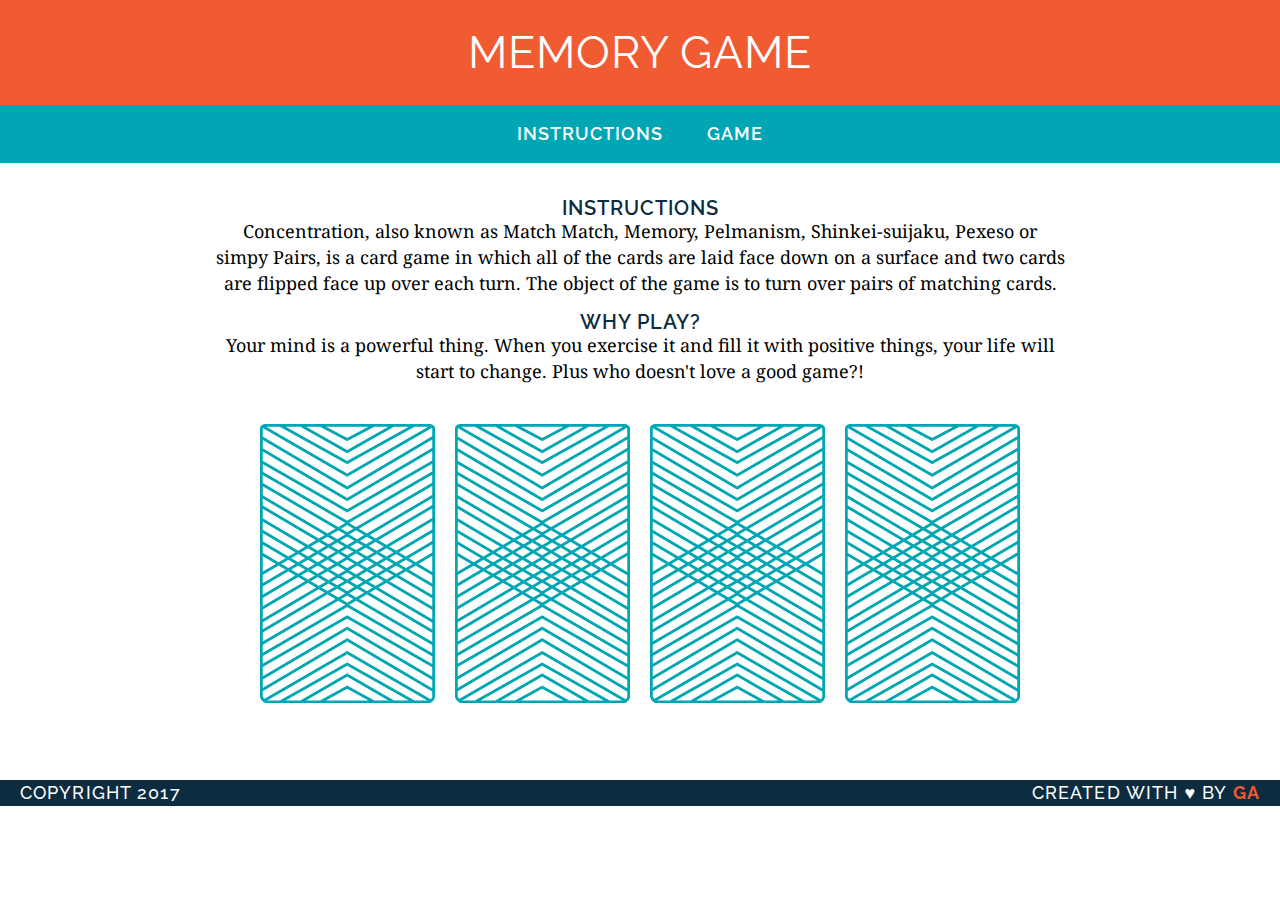
==== memory game/index.html @ 1606aa43 "created game logic" ====
<!DOCTYPE html>
<html>
<head>
	<title>Memory Card Game</title>
	<link rel="stylesheet" type="text/css" href="css/reset.css">
	<link rel="stylesheet" type="text/css" href="css/style.css">
	<link href="https://fonts.googleapis.com/css?family=Droid+Serif|Raleway:400,500,600,700" rel="stylesheet">	
</head>

<body>

<header>
<h1>MEMORY GAME</h1>
</header>

<nav>
<a href="#">Instructions</a>
<a href="#">Game</a>
</nav>

<main>
<h2>Instructions</h2>
<p>Concentration, also known as Match Match, Memory, Pelmanism, Shinkei-suijaku, Pexeso or simpy Pairs, is a card game in which all of the cards are laid face down on a surface and two cards are flipped face up over each turn. The object of the game is to turn over pairs of matching cards.</p>
</br>
<h2>Why play?</h2>
<p>Your mind is a powerful thing. When you exercise it and fill it with positive things, your life will start to change. Plus who doesn't love a good game?!</p>

<div>
<img src="images/back.png" alt="Queen of Diamonds">
<img src="images/back.png" alt="Queen of Hearts">
<img src="images/back.png" alt="King of Diamonds">
<img src="images/back.png" alt="King of Hearts">
</div>
</main>

<footer class="clearfix">
	<div class="copyright">
		<p>Copyright 2017</p>
	</div>
	<div class="message">
		<p>Created with &hearts; by <span class="name">GA</span></p>
	</div>
</footer>
<script src ="js/main.js"></script>
</body>
</html>
---- memory game/css/style.css ----
h1 {
	font-family: Raleway, serif;
	color: #FFFFFF;
	letter-spacing: 1px;
	font-weight: 400;
	font-size:45px;
	text-transform: uppercase;
	margin: 0;

}

a {
	font-family: Raleway, serif;
	color: #FFFFFF;
	letter-spacing: 1px;
	font-weight: 600;
	font-size: 18px;
	text-decoration: none;
	text-transform: uppercase;
	margin: 0 20px;
	border-bottom: 2px solid transparent;
	}

a:hover{
	border-color: white;
}

h2 {
	font-family: Raleway, serif;
	color: #0D2C40;
	letter-spacing: 1px;
	font-weight: 600;
	font-size:20px;
	text-transform: uppercase;
}

p {
	line-height: 26px;
	font-size:18px;}

body {
	font-family: "Droid Serif", serif;
	text-align: center;
	margin: 0;
}

header {
	background-color: #F15B31;
	padding: 30px 20px 30px 20px;
}

nav {
	background-color: #00A6B3;
	padding:20px 0;
}

main {
	width: 850px;
	margin: 35px auto;
}

img {
	margin: 40px 8px 40px 8px;
}

footer {
	font-family: Raleway, serif;
	text-transform: uppercase;
	font-size: 14px;
	letter-spacing: .08em;
	font-weight: 500;
	padding: 0 20px 0 20px;
	background-color: #0D2C40;
	color: white;	
}


.copyright {
	font-family: Raleway, serif;
	float: left;
}

.message {
	font-family: Raleway, serif;
	float: right;
}

.clearfix:after {
visibility: hidden;
display: block;
content: " ";
clear: both;
height: 0;
font-size: 0;
}

.name {
	color: #F15B31;
	font-weight: 700;
}
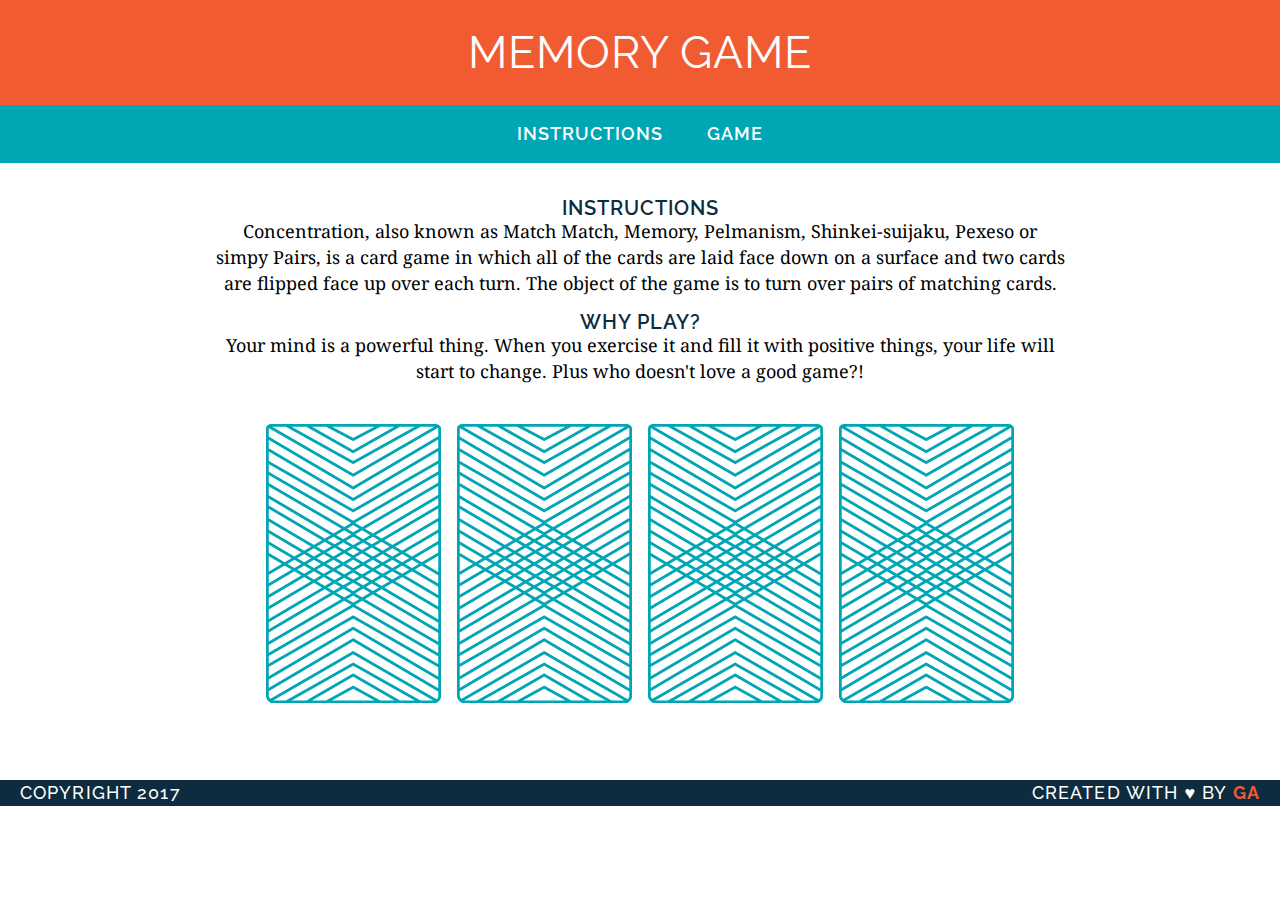
==== commit cd346d57: "final changes to game logic" ====
--- a/memory game/index.html
+++ b/memory game/index.html
@@ -25,12 +25,8 @@
 <h2>Why play?</h2>
 <p>Your mind is a powerful thing. When you exercise it and fill it with positive things, your life will start to change. Plus who doesn't love a good game?!</p>
 
-<div>
-<img src="images/back.png" alt="Queen of Diamonds">
-<img src="images/back.png" alt="Queen of Hearts">
-<img src="images/back.png" alt="King of Diamonds">
-<img src="images/back.png" alt="King of Hearts">
-</div>
+<div id="game-board" class="board clearfix"> </div>
+
 </main>
 
 <footer class="clearfix">
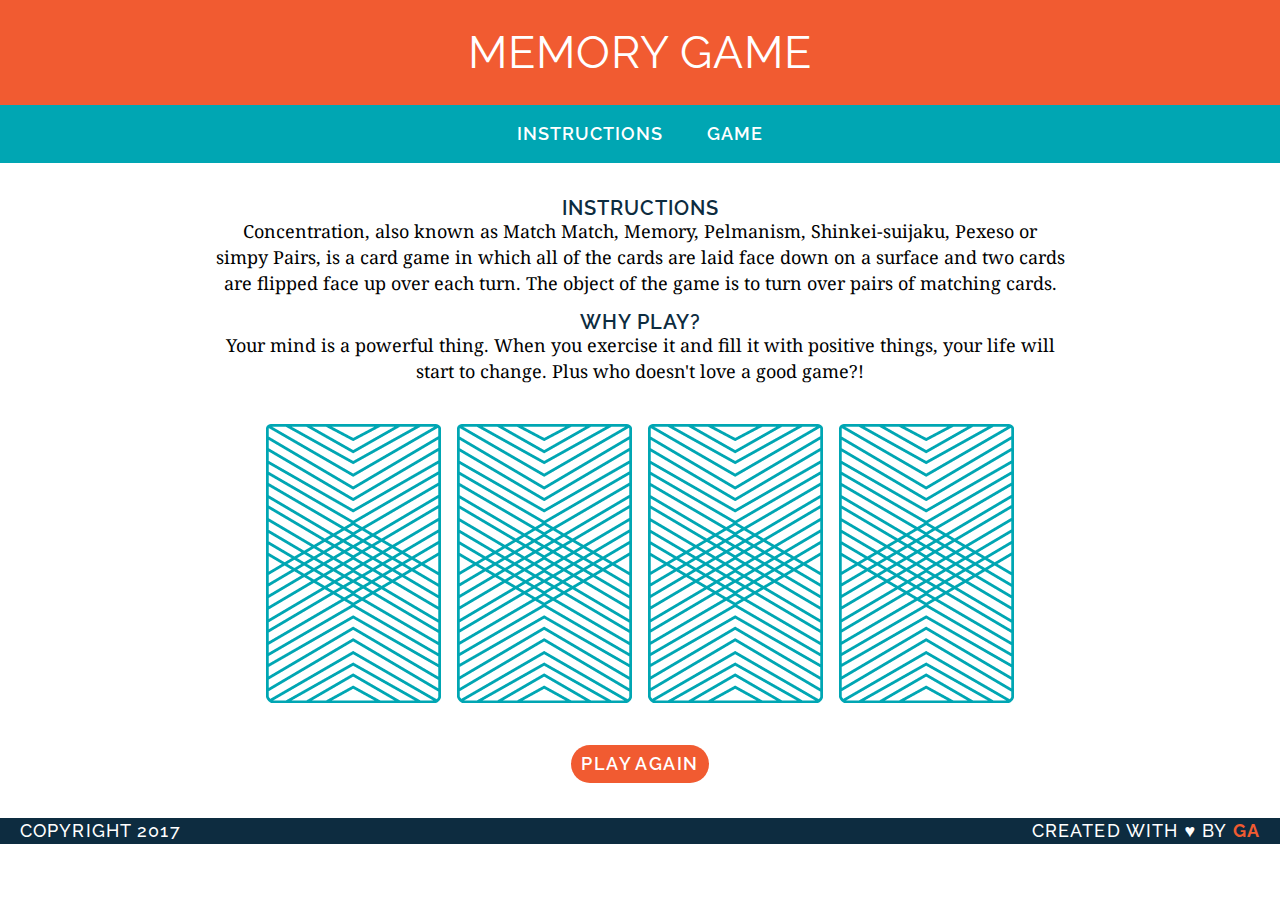
==== commit a363d7c4: "added reset button" ====
--- a/memory game/index.html
+++ b/memory game/index.html
@@ -27,6 +27,8 @@
 
 <div id="game-board" class="board clearfix"> </div>
 
+<div id ="button">PLAY AGAIN</div>
+
 </main>
 
 <footer class="clearfix">
--- a/memory game/css/style.css
+++ b/memory game/css/style.css
@@ -63,6 +63,25 @@
 	margin: 40px 8px 40px 8px;
 }
 
+#button {
+	background-color: #F15B31;
+	font-family: Raleway, serif;
+	text-transform: uppercase;
+	letter-spacing: .08em;
+	font-size: 18px;
+	font-weight: 600;
+	padding: 10px;
+	border-radius: 50px;
+	color: #FFFFFF;
+	display: inline-block;
+}
+
+#button:hover {
+	background-color: #00A6B3;
+	color: #0D2C40;
+	cursor: pointer;
+}
+
 footer {
 	font-family: Raleway, serif;
 	text-transform: uppercase;
